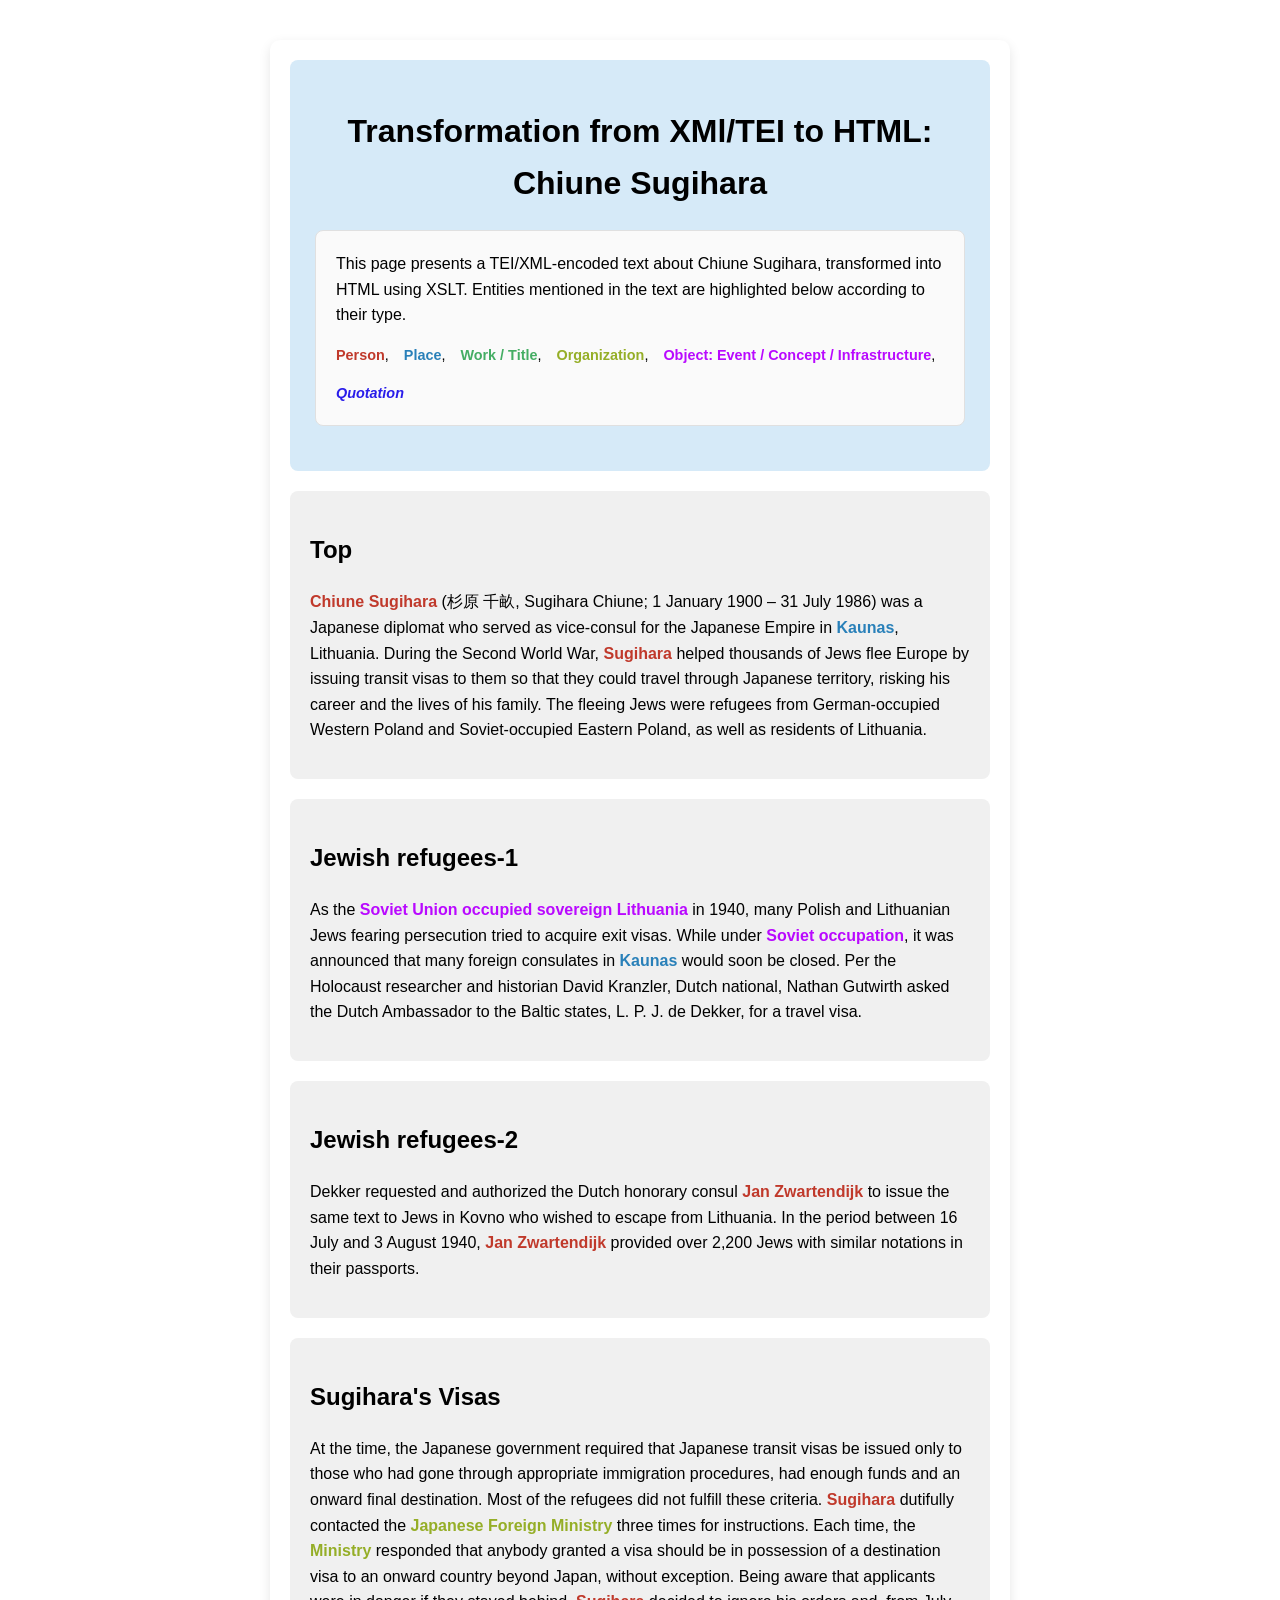
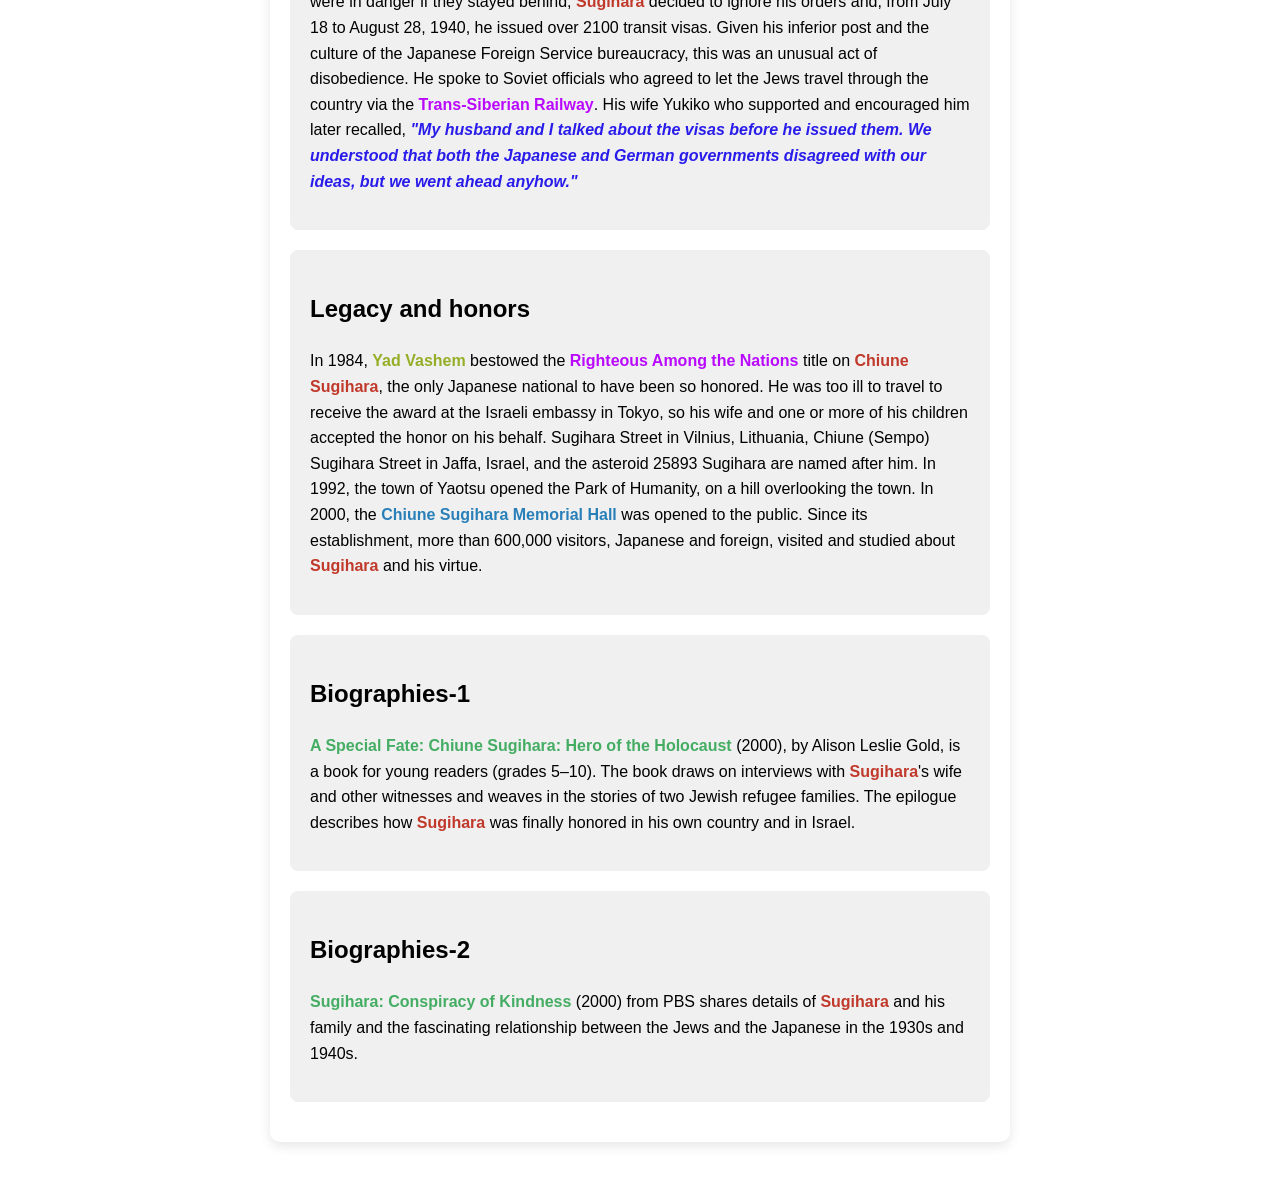
==== encoding.html @ fd58189d "update" ====
<html xmlns:tei="http://www.tei-c.org/ns/1.0">
<head>
<meta http-equiv="Content-Type" content="text/html; charset=UTF-8">
<title>TEI to HTML: Chiune Sugihara</title>
<style>

        .header {
            background-color: #d6eaf8;   
            padding: 25px;
            margin-bottom: 20px;
            border-radius: 8px;
            text-align: center;
        }


        .intro {
            background-color: #fafafa;
            padding: 20px;
            margin-bottom: 20px;
            border-radius: 8px;
            border: 1px solid #e0e0e0;
        }

        .intro p {
            margin-top: 0;
            text-align: left;
        }


        .color-desc {
            list-style: none;
            padding: 0;
            display: flex;
            flex-wrap: wrap;
            gap: 15px;
            margin: 0;
        }

        .color-desc li {
            font-size: 0.9em;
        }


        body { 
            font-family: Arial; 
            margin: 0;
            line-height: 1.6; 
            background-color: #ffffff; 
        }

        .container {
            max-width: 700px;
            margin: 40px auto;
            background: #ffffff;         
            padding: 20px;
            box-shadow: 0 4px 12px rgba(0, 0, 0, 0.1); 
            border-radius: 10px;         
        }


        .section {
            background-color: #f0f0f0;   /* 薄い灰色 */
            padding: 20px;
            margin-bottom: 20px;
            border-radius: 8px;
        }



        .quote  { 
            font-style: italic; color: #291cea; 
            font-weight: bold; 
        }

        .person { 
            font-weight: bold; 
            color: #c0392b; 
        }

        .place { 
            font-weight: bold; 
            color: #2980b9; 
        }

        .work  { 
            font-weight: bold; 
            color: #44ad63; 
        }

        .organization  { 
            font-weight: bold; 
            color: #95ae27;  
        }

        .object {
            font-weight: bold; 
            color: #b909ff;
             
        }


  





      </style>
</head>
<body><div class="container">
<div class="header">
<h1>Transformation from XMl/TEI to HTML: Chiune Sugihara</h1>
<div class="intro">
<p>This page presents a TEI/XML-encoded text about Chiune Sugihara,
                transformed into HTML using XSLT. Entities mentioned
                in the text are highlighted below according to their type.</p>
<ul class="color-desc">
<li>
<span class="person">Person</span>,</li>
<li>
<span class="place">Place</span>,</li>
<li>
<span class="work">Work / Title</span>,</li>
<li>
<span class="organization">Organization</span>,</li>
<li>
<span class="object">Object: Event / Concept / Infrastructure</span>,</li>
<li><span class="quote">Quotation</span></li>
</ul>
</div>
</div>

      <div class="section">
        <h2>Top</h2>
        <p>
          <span class="person">Chiune Sugihara</span> (杉原 千畝, Sugihara Chiune; 1 January 1900 – 31 July 1986) 
          was a Japanese diplomat who served as vice-consul for the Japanese Empire in <span class="place">Kaunas</span>, 
          Lithuania. During the Second World War, <span class="person">Sugihara</span> helped thousands of Jews flee Europe 
          by issuing transit visas to them so that they could travel through Japanese territory, risking his career and the lives 
          of his family. The fleeing Jews were refugees from German-occupied Western Poland and Soviet-occupied Eastern Poland, as 
          well as residents of Lithuania.
        </p>
      </div>


      <div class="section">
        <h2>Jewish refugees-1</h2>
        <p>
          As the <span class="object">Soviet Union occupied sovereign Lithuania</span> in 1940, 
          many Polish and Lithuanian Jews fearing persecution tried to acquire exit visas. While under 
          <span class="object">Soviet occupation</span>, it was announced that many foreign consulates in 
          <span class="place">Kaunas</span> would soon be closed. Per the Holocaust researcher and historian David Kranzler, 
          Dutch national, Nathan Gutwirth asked the Dutch Ambassador to the Baltic states, L. P. J. de Dekker, for a travel visa.
        </p>
      </div>


      <div class="section">
        <h2>Jewish refugees-2</h2>
        <p>
          Dekker requested and authorized the Dutch honorary consul <span class="person">Jan Zwartendijk</span> 
          to issue the same text to Jews in Kovno who wished to escape from Lithuania. In the period 
          between 16 July and 3 August 1940, 
          <span class="person">Jan Zwartendijk</span> provided over 2,200 Jews with similar 
          notations in their passports.
        </p>
      </div>
      

      <div class="section">
        <h2>Sugihara's Visas</h2>
        <p>
          At the time, the Japanese government required that Japanese transit visas be issued only to those who had gone 
          through appropriate immigration procedures, had enough funds and an onward final destination. Most of 
          the refugees did not fulfill these criteria. <span class="person">Sugihara</span> dutifully contacted the 
          <span class="organization">Japanese Foreign Ministry</span> three times for instructions. 
          Each time, the <span class="organization">Ministry</span> responded that anybody granted 
          a visa should be in possession of a destination visa to an onward country beyond Japan, without exception.


          Being aware that applicants were in danger if they stayed behind, <span class="person">Sugihara</span> 
          decided to ignore his orders and, from July 18 to August 28, 1940, 
          he issued over 2100 transit visas. Given his inferior post and the culture of the Japanese 
          Foreign Service bureaucracy, this was an unusual act of disobedience. He spoke to Soviet officials 
          who agreed to let the Jews travel through the country via the <span class="object">Trans-Siberian Railway</span>. 
          His wife Yukiko who supported and encouraged him later recalled, <span class="quote">"My husband and I talked about the 
          visas before he issued them. We understood that both the Japanese and German governments disagreed 
          with our ideas, but we went ahead anyhow."</span>
        </p>
      </div>


      <div class="section">
        <h2>Legacy and honors</h2>
        <p>
          In 1984, <span class="organization">Yad Vashem</span> bestowed the 
          <span class="object">Righteous Among the Nations</span>
          title on <span class="person">Chiune Sugihara</span>, the only Japanese national to have been so honored. 
          He was too ill to travel to receive the award at the Israeli embassy in Tokyo, so his wife and one or more of his 
          children accepted the honor on his behalf. 

          Sugihara Street in Vilnius, Lithuania, Chiune (Sempo) Sugihara Street in Jaffa, Israel, and the 
          asteroid 25893 Sugihara are named after him. In 1992, the town of Yaotsu opened 
          the Park of Humanity, on a hill overlooking the town. In 2000, the 
          <span class="place">Chiune Sugihara Memorial Hall</span> was opened to the public. Since its 
          establishment, more than 600,000 visitors, Japanese and foreign, visited and studied about 
          <span class="person">Sugihara</span> and his virtue.
        </p>
      </div>


      <div class="section">
        <h2>Biographies-1</h2>
        <p>
          <span class="work">A Special Fate: Chiune Sugihara: Hero of the Holocaust</span> (2000), 
          by Alison Leslie Gold, is a book for young readers (grades 5–10). The book draws on interviews 
          with <span class="person">Sugihara</span>'s wife and other witnesses and weaves in the 
          stories of two Jewish refugee families. The epilogue describes how <span class="person">Sugihara</span> 
          was finally honored in his own country and in Israel.
        </p>
      </div>


      <div class="section">
        <h2>Biographies-2</h2>
        <p>
          <span class="work">Sugihara: Conspiracy of Kindness</span> (2000) from PBS 
          shares details of <span class="person">Sugihara</span> and his family and the fascinating 
          relationship between the Jews and the Japanese in the 1930s and 1940s.
        </p>
      </div>
      
      
    </div></body>
</html>
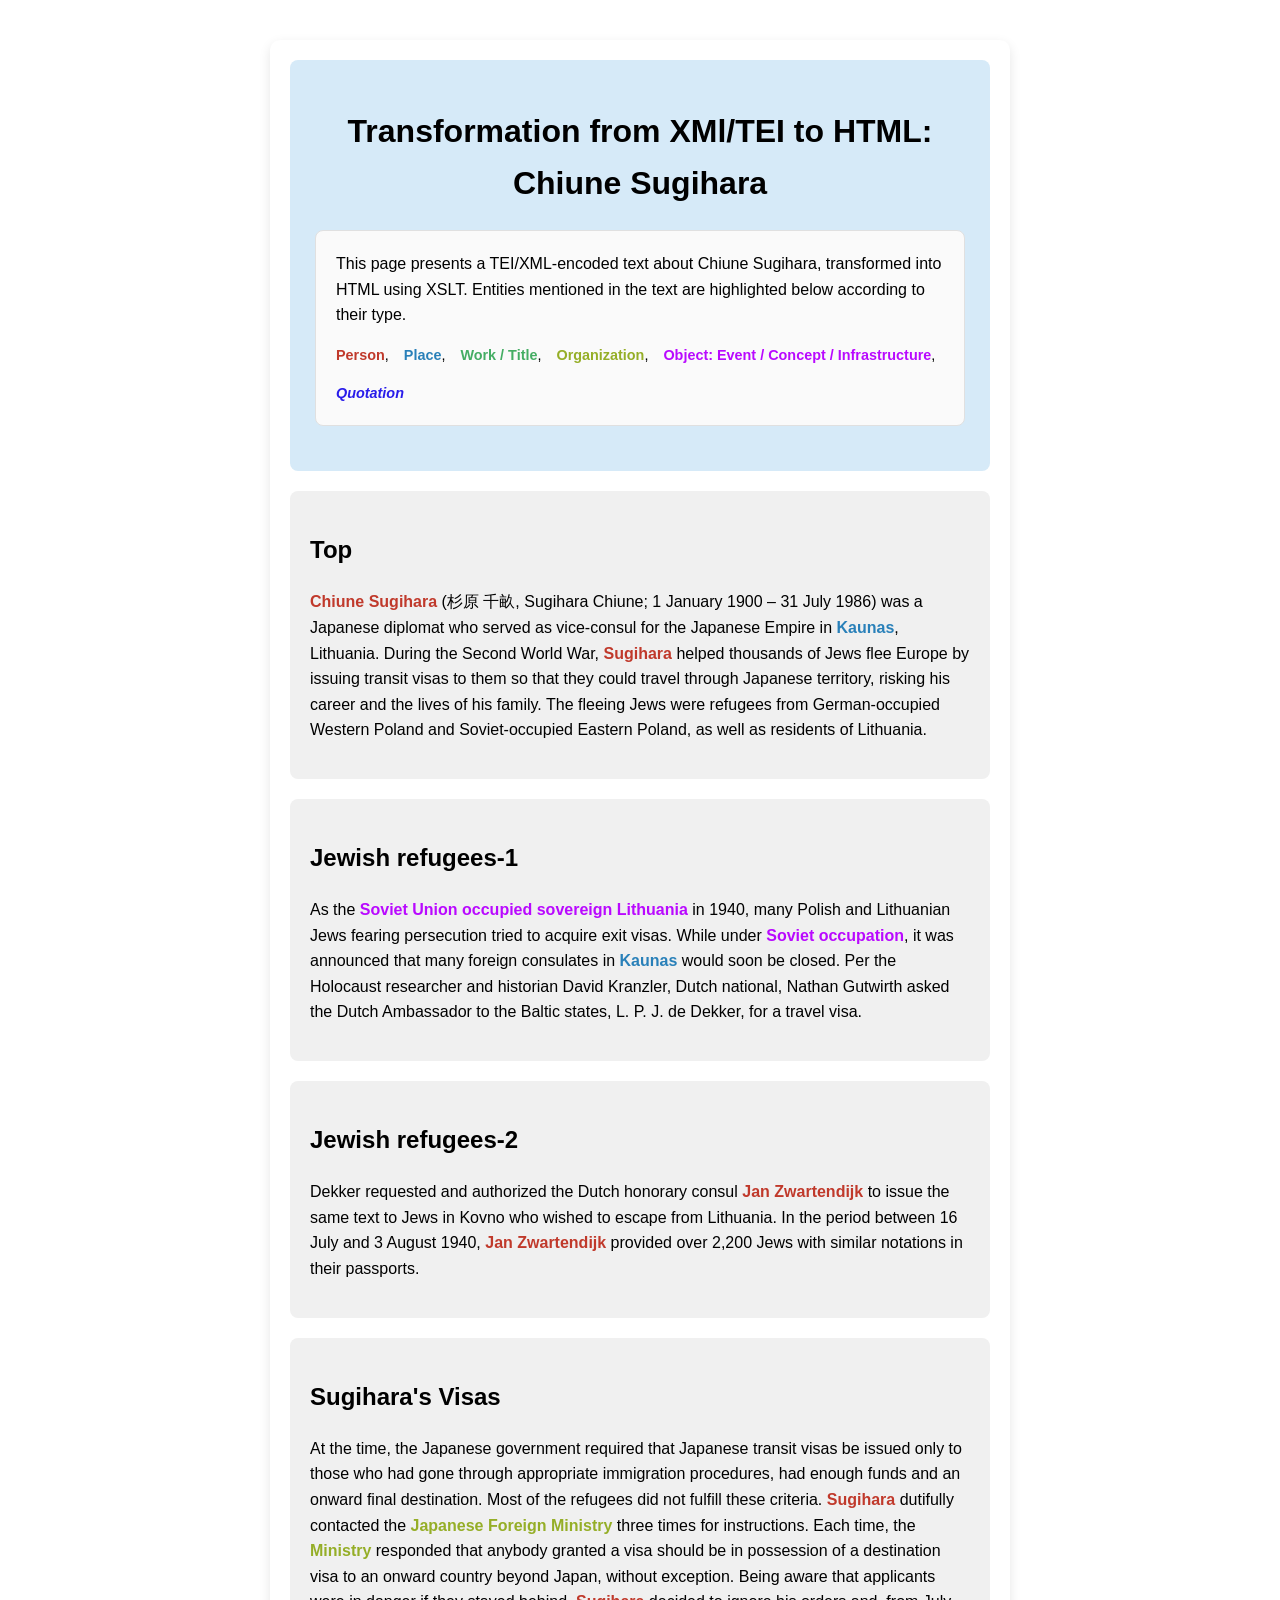
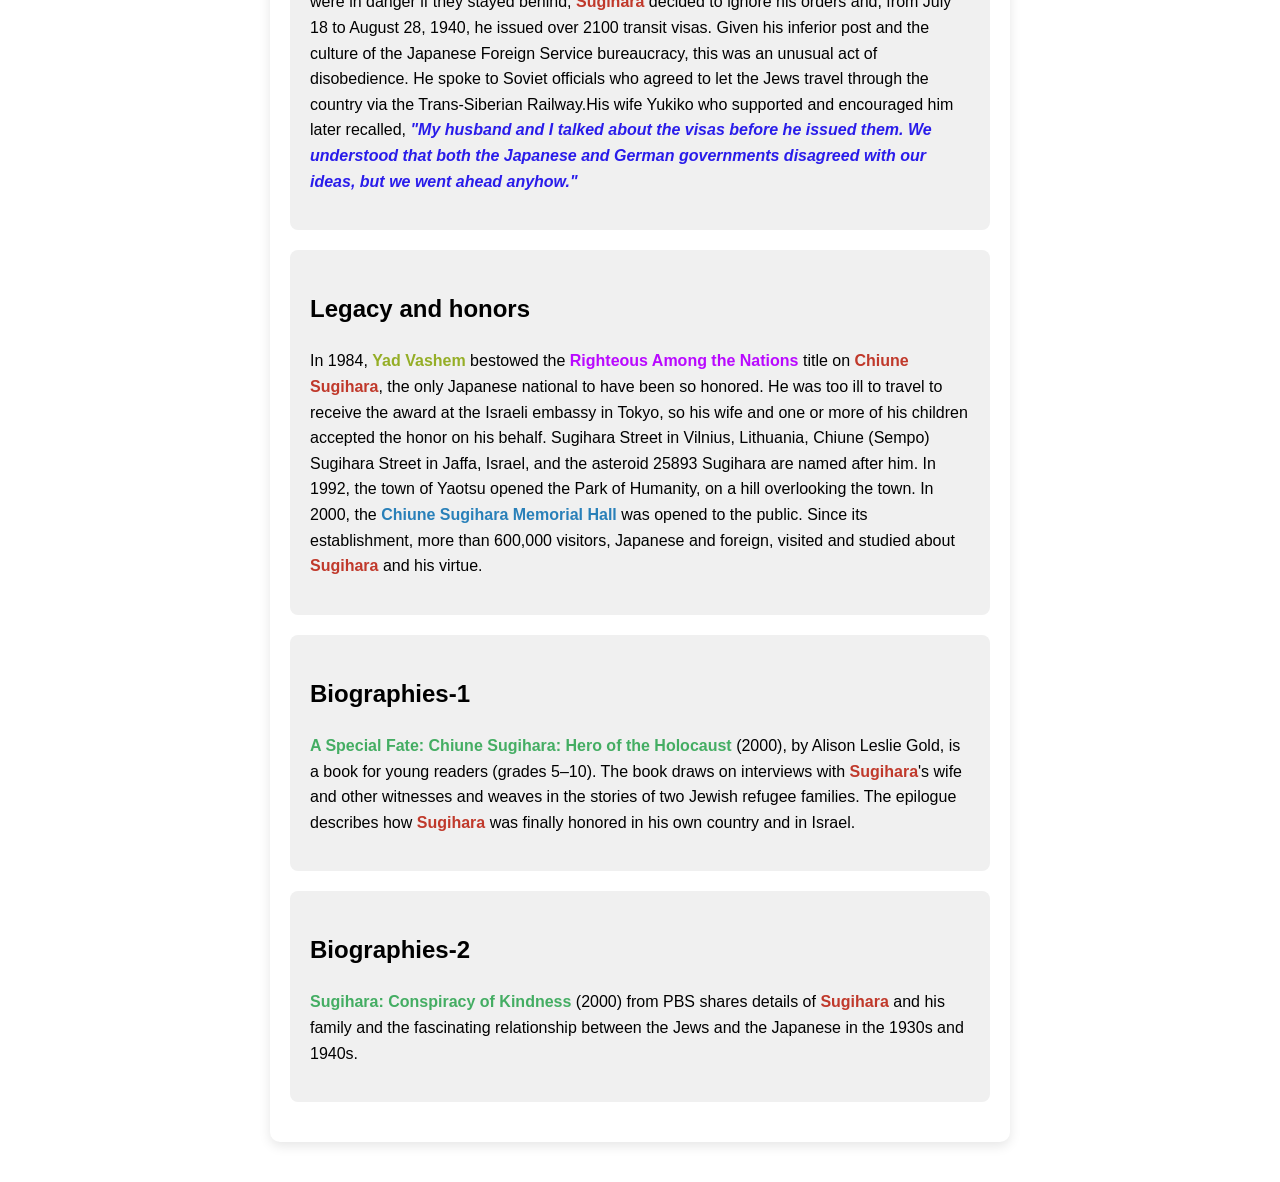
==== commit 65976f1e: "Changed entity to visa" ====
--- a/encoding.html
+++ b/encoding.html
@@ -133,12 +133,14 @@
       <div class="section">
         <h2>Top</h2>
         <p>
-          <span class="person">Chiune Sugihara</span> (杉原 千畝, Sugihara Chiune; 1 January 1900 – 31 July 1986) 
-          was a Japanese diplomat who served as vice-consul for the Japanese Empire in <span class="place">Kaunas</span>, 
-          Lithuania. During the Second World War, <span class="person">Sugihara</span> helped thousands of Jews flee Europe 
-          by issuing transit visas to them so that they could travel through Japanese territory, risking his career and the lives 
-          of his family. The fleeing Jews were refugees from German-occupied Western Poland and Soviet-occupied Eastern Poland, as 
-          well as residents of Lithuania.
+          <span class="person">Chiune Sugihara</span> (杉原 千畝, Sugihara Chiune; 
+          1 January 1900 – 31 July 1986) was a Japanese diplomat who served as vice-consul 
+          for the Japanese Empire in <span class="place">Kaunas</span>, Lithuania. 
+          During the Second World War, <span class="person">Sugihara</span> helped 
+          thousands of Jews flee Europe by issuing transit visas 
+          to them so that they could travel through Japanese territory, risking his career 
+          and the lives of his family. The fleeing Jews were refugees from German-occupied 
+          Western Poland and Soviet-occupied Eastern Poland, as well as residents of Lithuania.
         </p>
       </div>
 
@@ -146,11 +148,13 @@
       <div class="section">
         <h2>Jewish refugees-1</h2>
         <p>
-          As the <span class="object">Soviet Union occupied sovereign Lithuania</span> in 1940, 
-          many Polish and Lithuanian Jews fearing persecution tried to acquire exit visas. While under 
-          <span class="object">Soviet occupation</span>, it was announced that many foreign consulates in 
-          <span class="place">Kaunas</span> would soon be closed. Per the Holocaust researcher and historian David Kranzler, 
-          Dutch national, Nathan Gutwirth asked the Dutch Ambassador to the Baltic states, L. P. J. de Dekker, for a travel visa.
+          As the <span class="object">Soviet Union occupied sovereign Lithuania</span> 
+          in 1940, many Polish and Lithuanian Jews fearing persecution 
+          tried to acquire exit visas. While under <span class="object">Soviet occupation</span>, 
+          it was announced that many foreign consulates in <span class="place">Kaunas</span> 
+          would soon be closed. Per the Holocaust researcher and historian David Kranzler, 
+          Dutch national, Nathan Gutwirth asked the Dutch Ambassador to the Baltic states, L. P. J. 
+          de Dekker, for a travel visa.
         </p>
       </div>
 
@@ -159,10 +163,10 @@
         <h2>Jewish refugees-2</h2>
         <p>
           Dekker requested and authorized the Dutch honorary consul <span class="person">Jan Zwartendijk</span> 
-          to issue the same text to Jews in Kovno who wished to escape from Lithuania. In the period 
-          between 16 July and 3 August 1940, 
-          <span class="person">Jan Zwartendijk</span> provided over 2,200 Jews with similar 
-          notations in their passports.
+          to issue the same text to Jews in Kovno who wished to escape from Lithuania. In 
+          the period between 16 July and 3 August 1940, 
+          <span class="person">Jan Zwartendijk</span> provided over 2,200 Jews 
+          with similar notations in their passports.
         </p>
       </div>
       
@@ -170,21 +174,24 @@
       <div class="section">
         <h2>Sugihara's Visas</h2>
         <p>
-          At the time, the Japanese government required that Japanese transit visas be issued only to those who had gone 
-          through appropriate immigration procedures, had enough funds and an onward final destination. Most of 
-          the refugees did not fulfill these criteria. <span class="person">Sugihara</span> dutifully contacted the 
-          <span class="organization">Japanese Foreign Ministry</span> three times for instructions. 
-          Each time, the <span class="organization">Ministry</span> responded that anybody granted 
-          a visa should be in possession of a destination visa to an onward country beyond Japan, without exception.
+          At the time, the Japanese government required that Japanese transit visas 
+          be issued only to those who had gone through appropriate immigration procedures, had 
+          enough funds and an onward final destination. Most of the refugees did not fulfill 
+          these criteria. <span class="person">Sugihara</span> dutifully contacted the 
+          <span class="organization">Japanese Foreign Ministry</span> three 
+          times for instructions. Each time, the <span class="organization">Ministry</span> 
+          responded that anybody granted a visa should be in possession of a destination visa to an 
+          onward country beyond Japan, without exception.
 
 
           Being aware that applicants were in danger if they stayed behind, <span class="person">Sugihara</span> 
           decided to ignore his orders and, from July 18 to August 28, 1940, 
-          he issued over 2100 transit visas. Given his inferior post and the culture of the Japanese 
-          Foreign Service bureaucracy, this was an unusual act of disobedience. He spoke to Soviet officials 
-          who agreed to let the Jews travel through the country via the <span class="object">Trans-Siberian Railway</span>. 
-          His wife Yukiko who supported and encouraged him later recalled, <span class="quote">"My husband and I talked about the 
-          visas before he issued them. We understood that both the Japanese and German governments disagreed 
+          he issued over 2100 transit visas. Given his 
+          inferior post and the culture of the Japanese Foreign Service bureaucracy, this was an 
+          unusual act of disobedience. He spoke to Soviet officials who agreed to let the Jews travel 
+          through the country via the Trans-Siberian Railway.His wife Yukiko who supported and 
+          encouraged him later recalled, <span class="quote">"My husband and I talked about the visas before 
+          he issued them. We understood that both the Japanese and German governments disagreed 
           with our ideas, but we went ahead anyhow."</span>
         </p>
       </div>
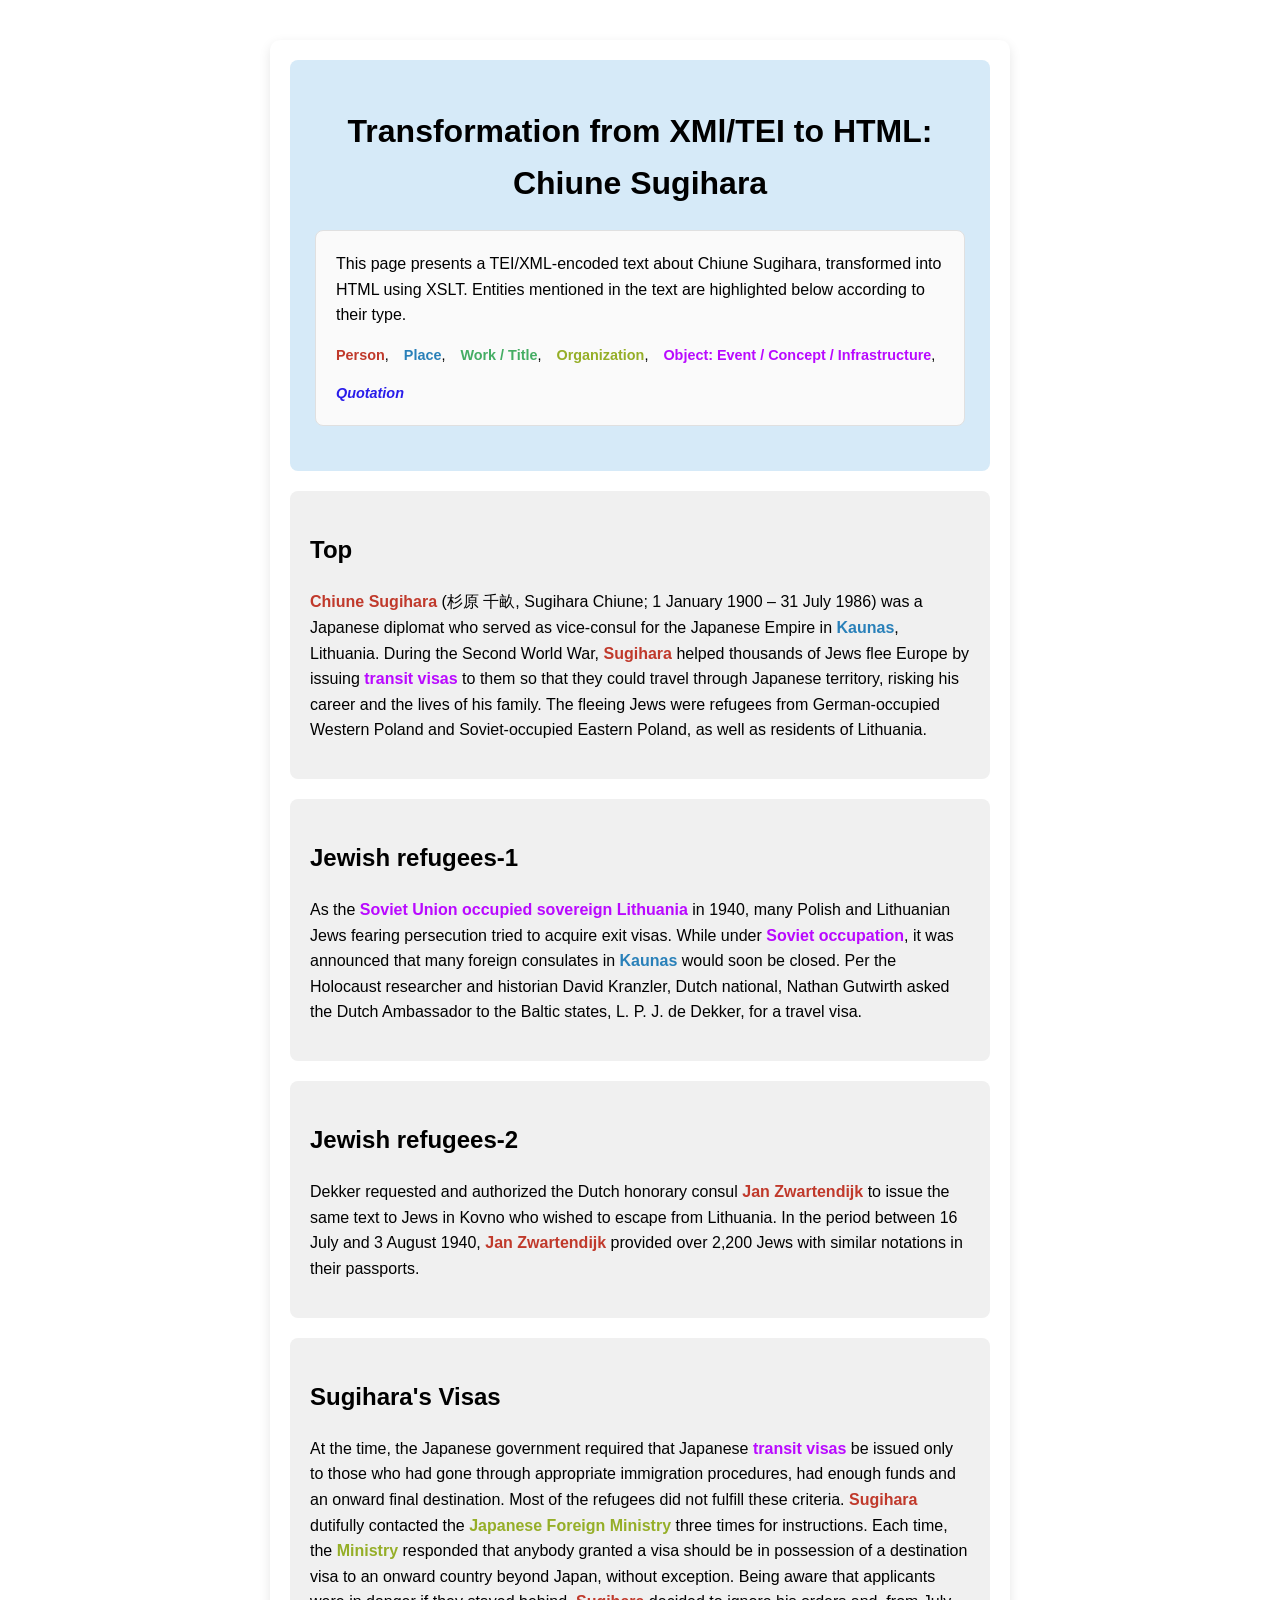
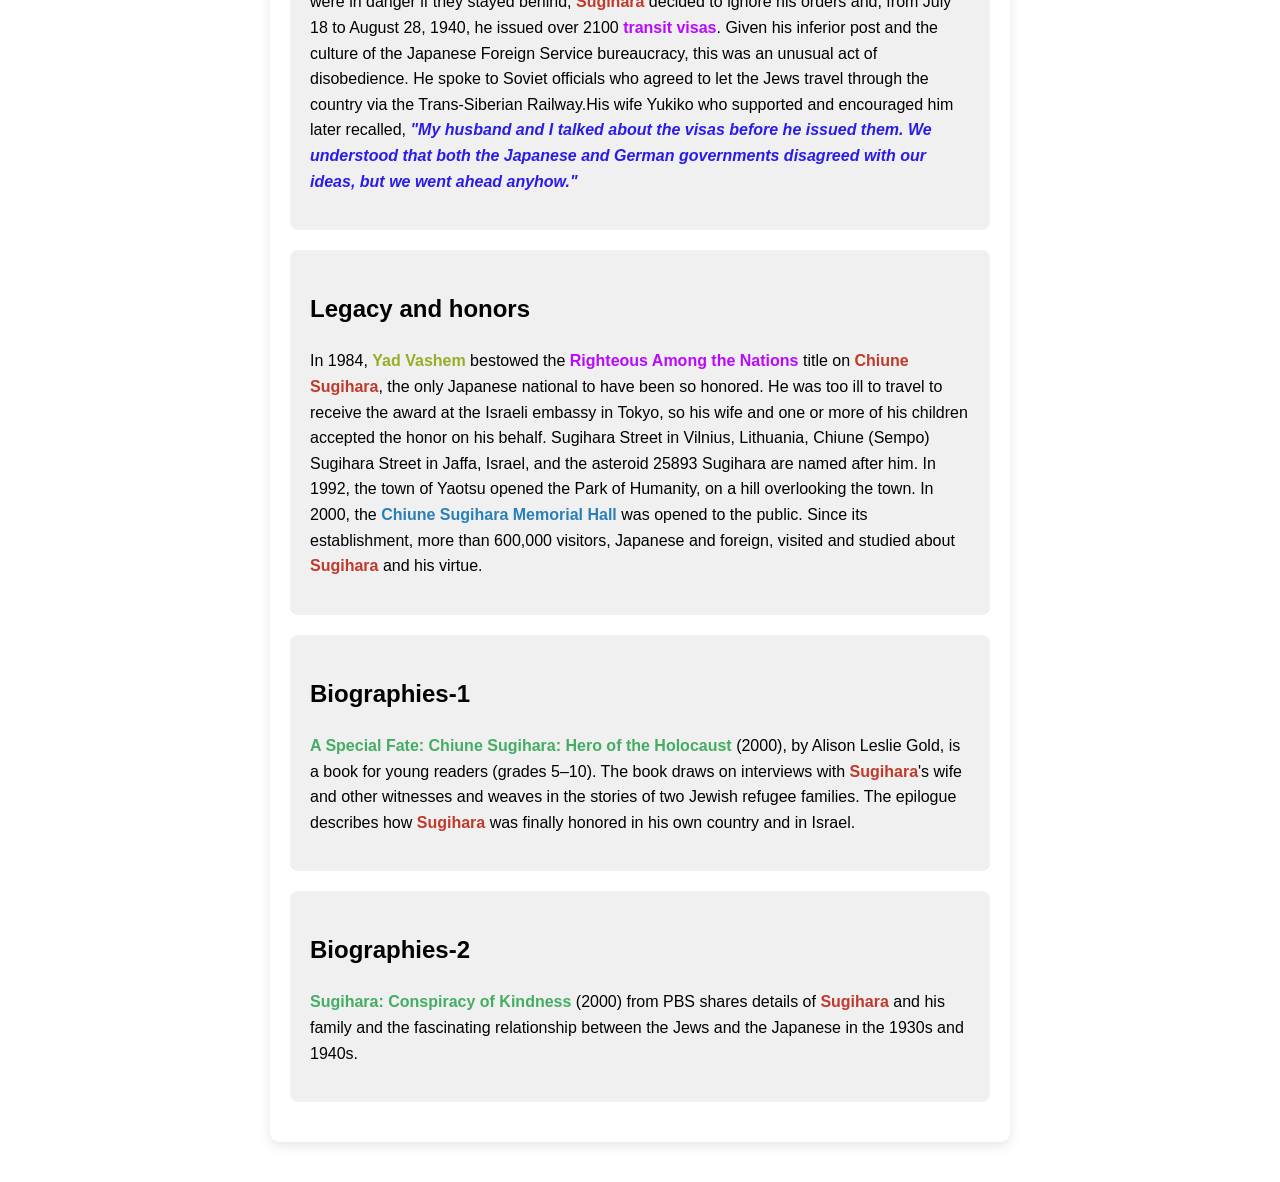
==== commit 9b1b80e1: "Update xml" ====
--- a/encoding.html
+++ b/encoding.html
@@ -137,7 +137,7 @@
           1 January 1900 – 31 July 1986) was a Japanese diplomat who served as vice-consul 
           for the Japanese Empire in <span class="place">Kaunas</span>, Lithuania. 
           During the Second World War, <span class="person">Sugihara</span> helped 
-          thousands of Jews flee Europe by issuing transit visas 
+          thousands of Jews flee Europe by issuing <span class="object">transit visas</span> 
           to them so that they could travel through Japanese territory, risking his career 
           and the lives of his family. The fleeing Jews were refugees from German-occupied 
           Western Poland and Soviet-occupied Eastern Poland, as well as residents of Lithuania.
@@ -174,7 +174,7 @@
       <div class="section">
         <h2>Sugihara's Visas</h2>
         <p>
-          At the time, the Japanese government required that Japanese transit visas 
+          At the time, the Japanese government required that Japanese <span class="object">transit visas</span> 
           be issued only to those who had gone through appropriate immigration procedures, had 
           enough funds and an onward final destination. Most of the refugees did not fulfill 
           these criteria. <span class="person">Sugihara</span> dutifully contacted the 
@@ -186,7 +186,7 @@
 
           Being aware that applicants were in danger if they stayed behind, <span class="person">Sugihara</span> 
           decided to ignore his orders and, from July 18 to August 28, 1940, 
-          he issued over 2100 transit visas. Given his 
+          he issued over 2100 <span class="object">transit visas</span>. Given his 
           inferior post and the culture of the Japanese Foreign Service bureaucracy, this was an 
           unusual act of disobedience. He spoke to Soviet officials who agreed to let the Jews travel 
           through the country via the Trans-Siberian Railway.His wife Yukiko who supported and 
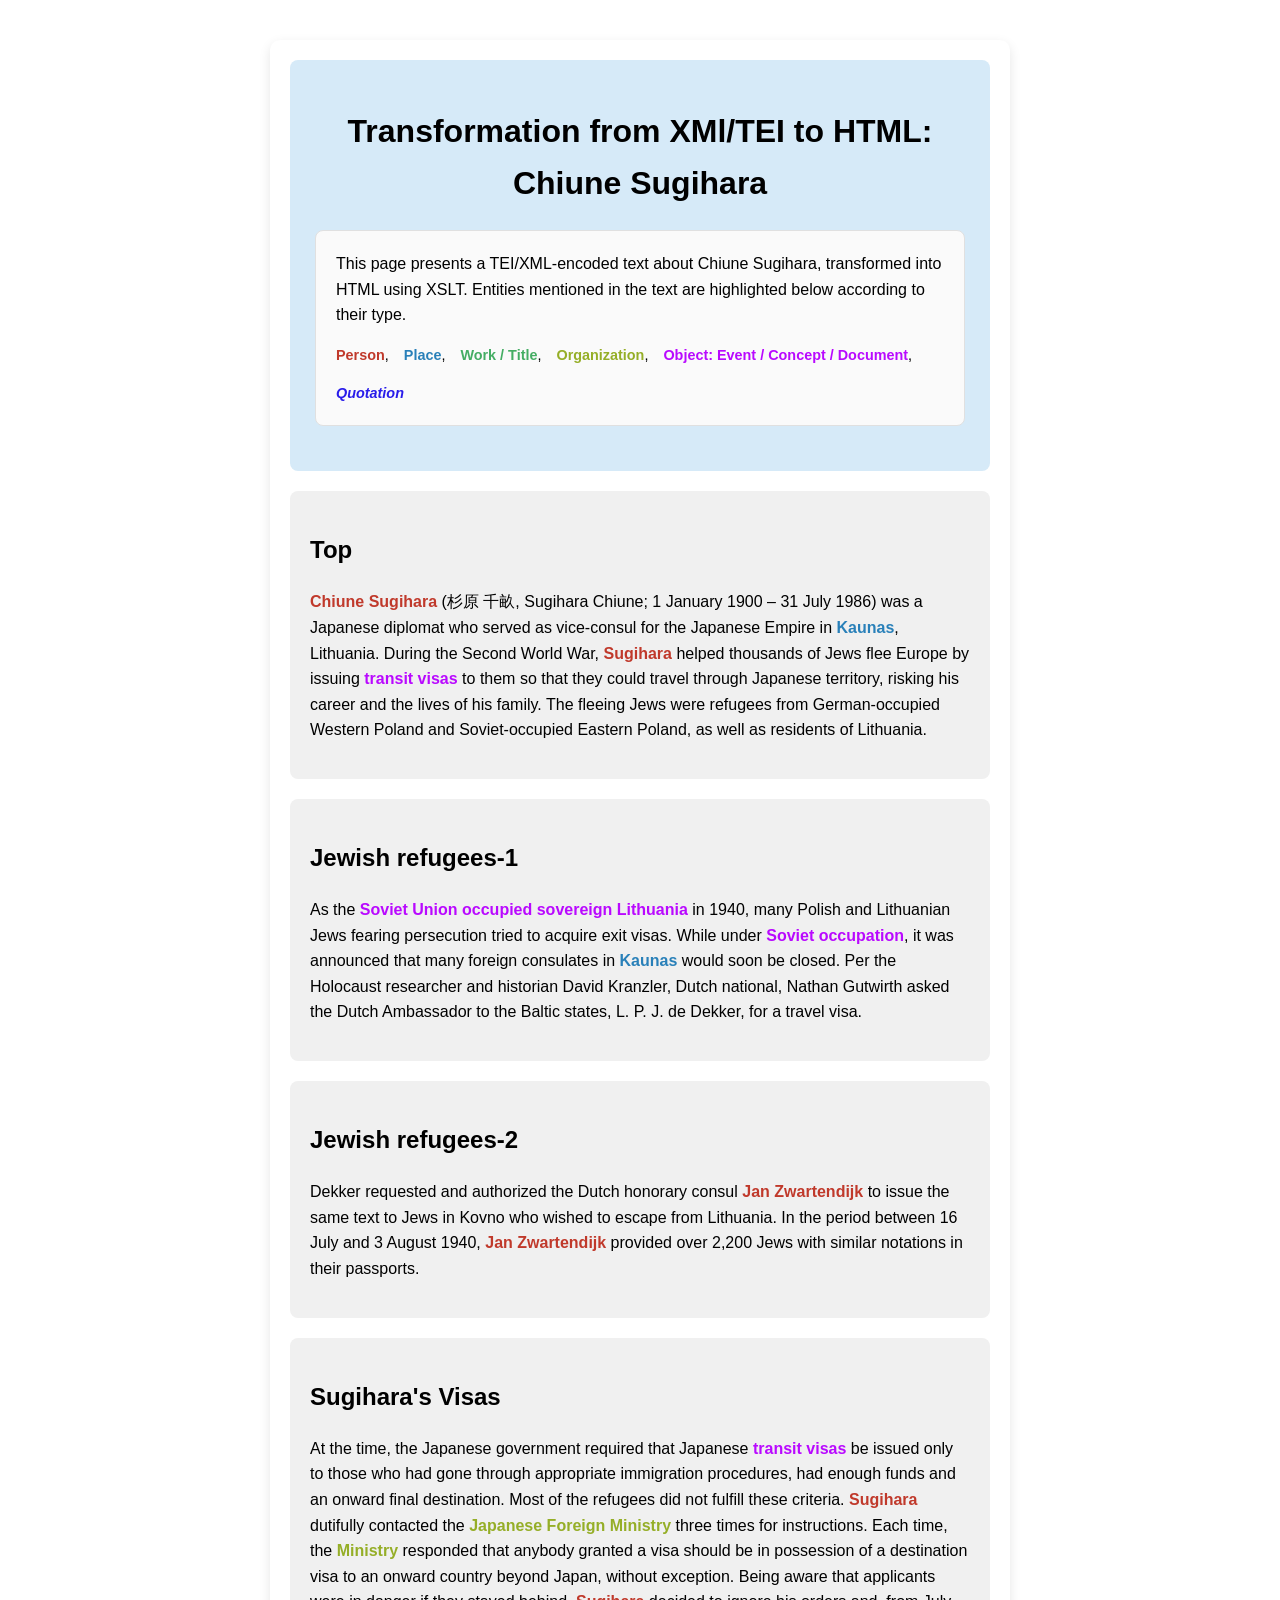
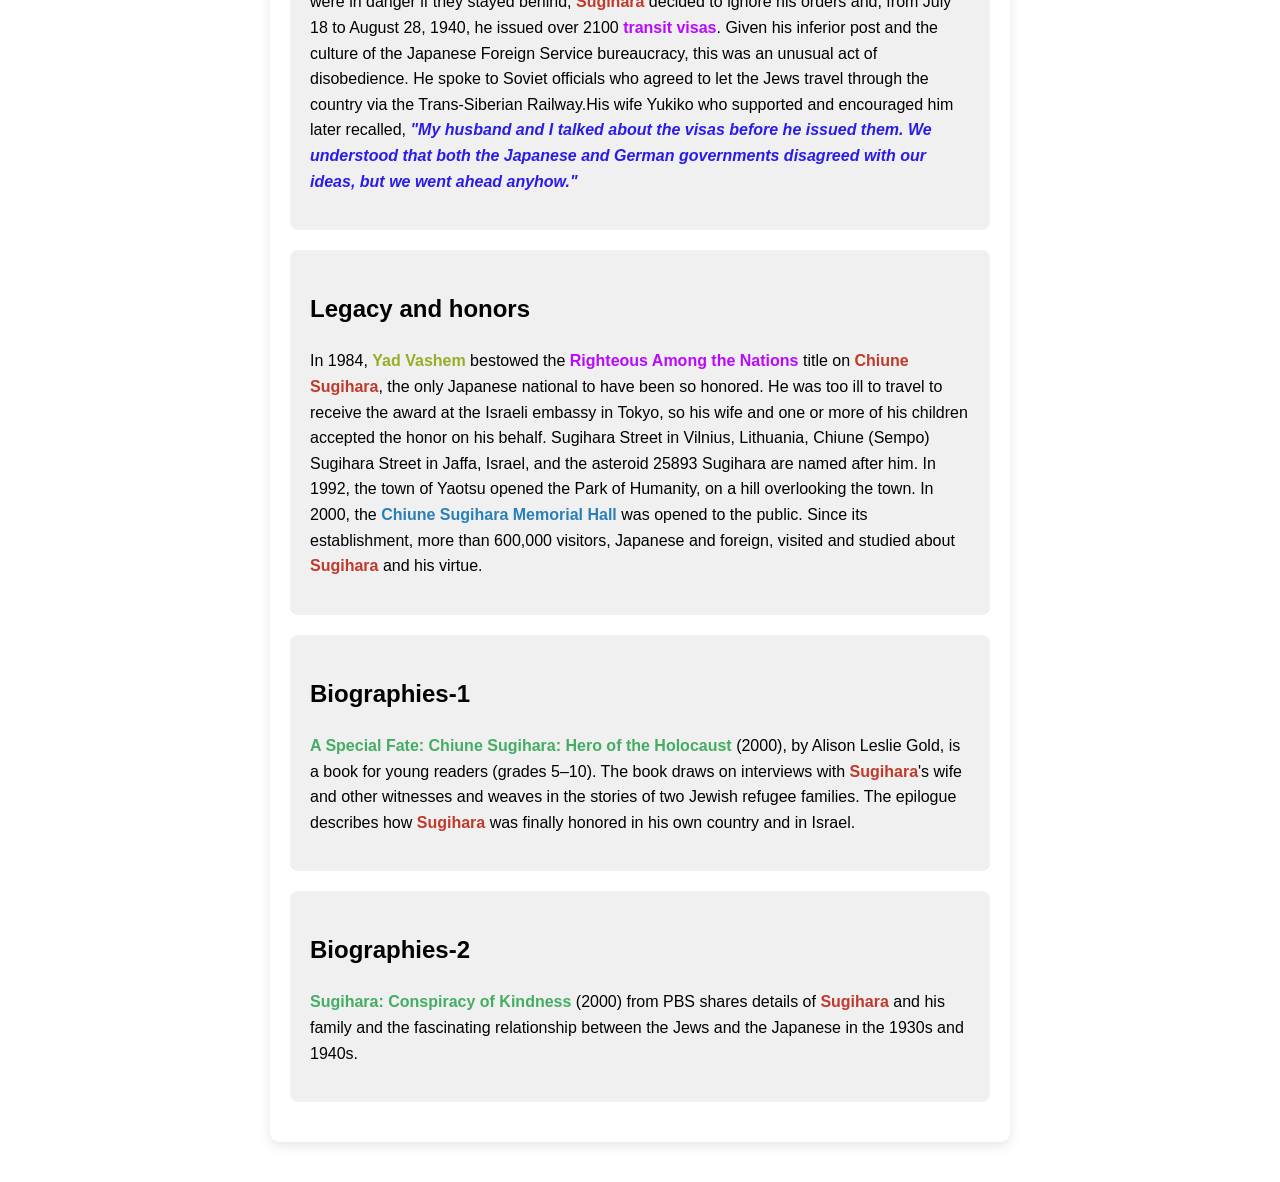
==== commit 21ded007: "Add transit visa" ====
--- a/encoding.html
+++ b/encoding.html
@@ -124,7 +124,7 @@
 <li>
 <span class="organization">Organization</span>,</li>
 <li>
-<span class="object">Object: Event / Concept / Infrastructure</span>,</li>
+<span class="object">Object: Event / Concept / Document</span>,</li>
 <li><span class="quote">Quotation</span></li>
 </ul>
 </div>
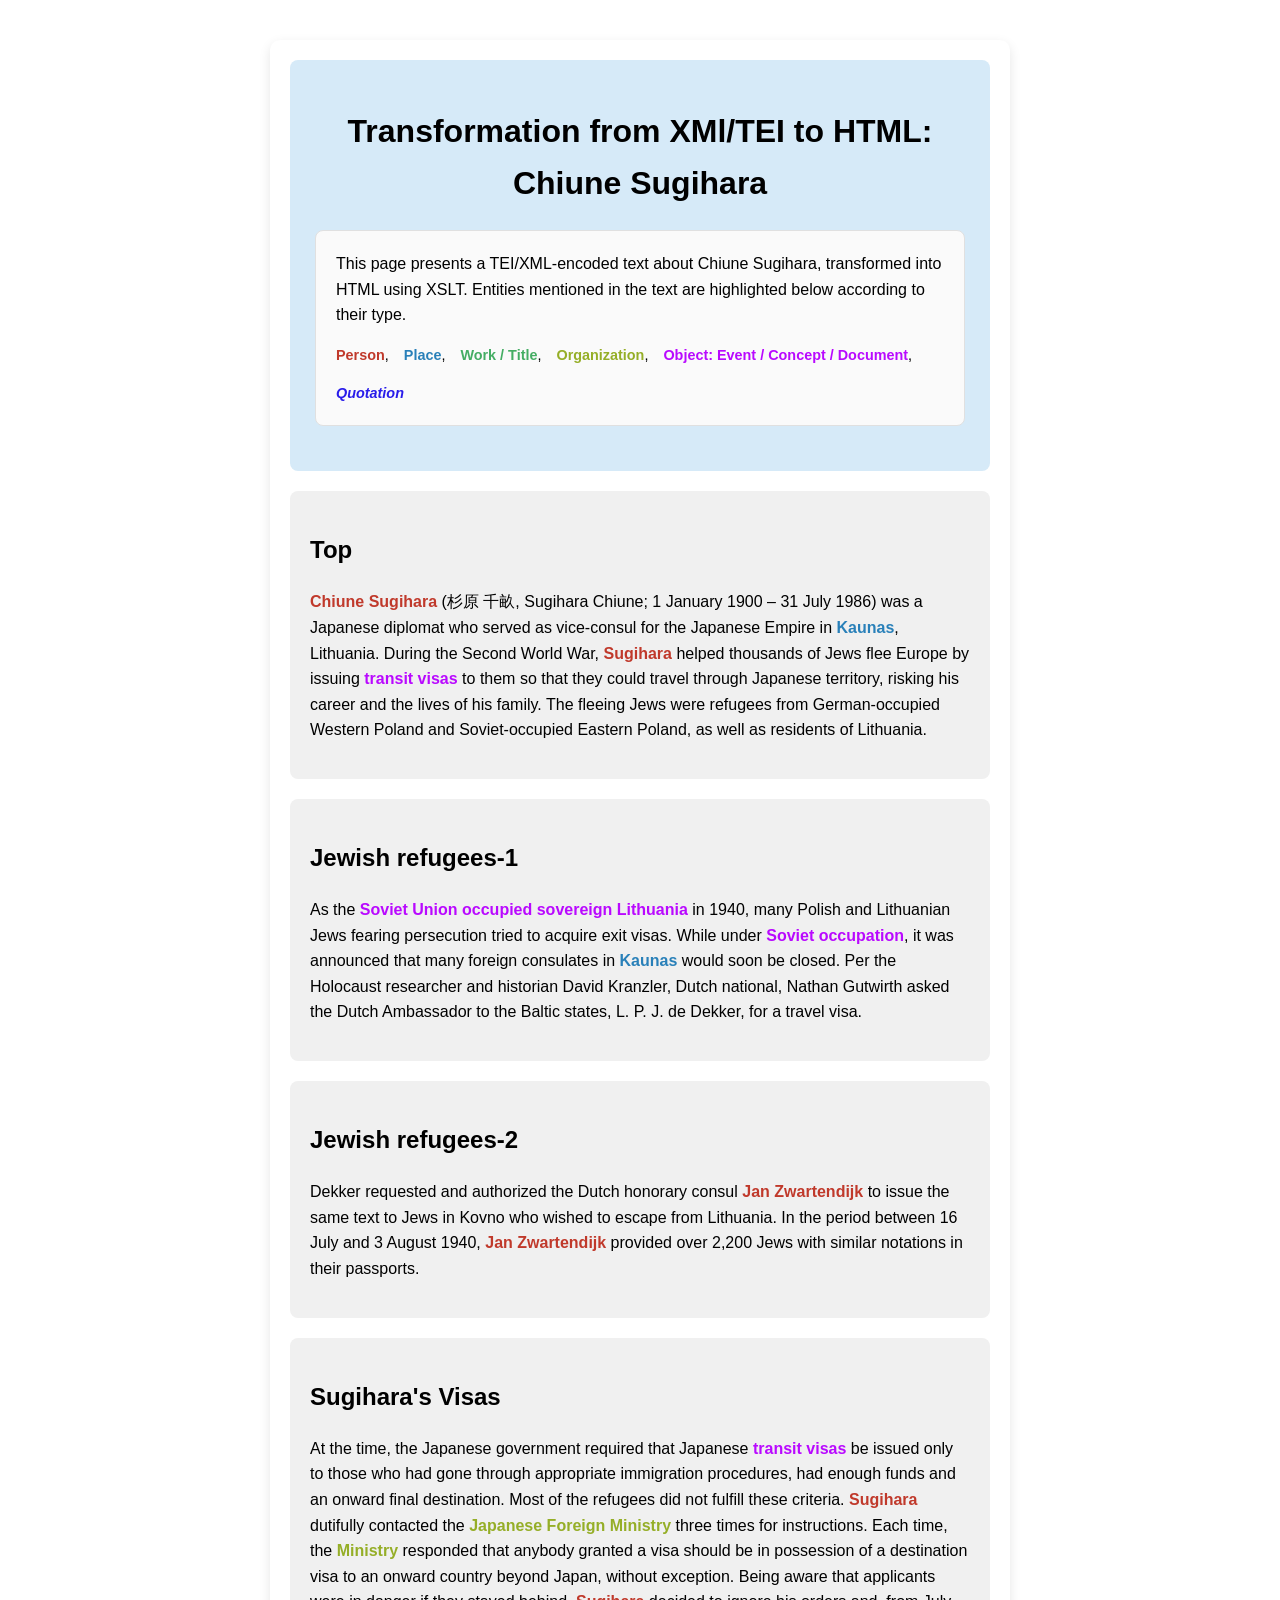
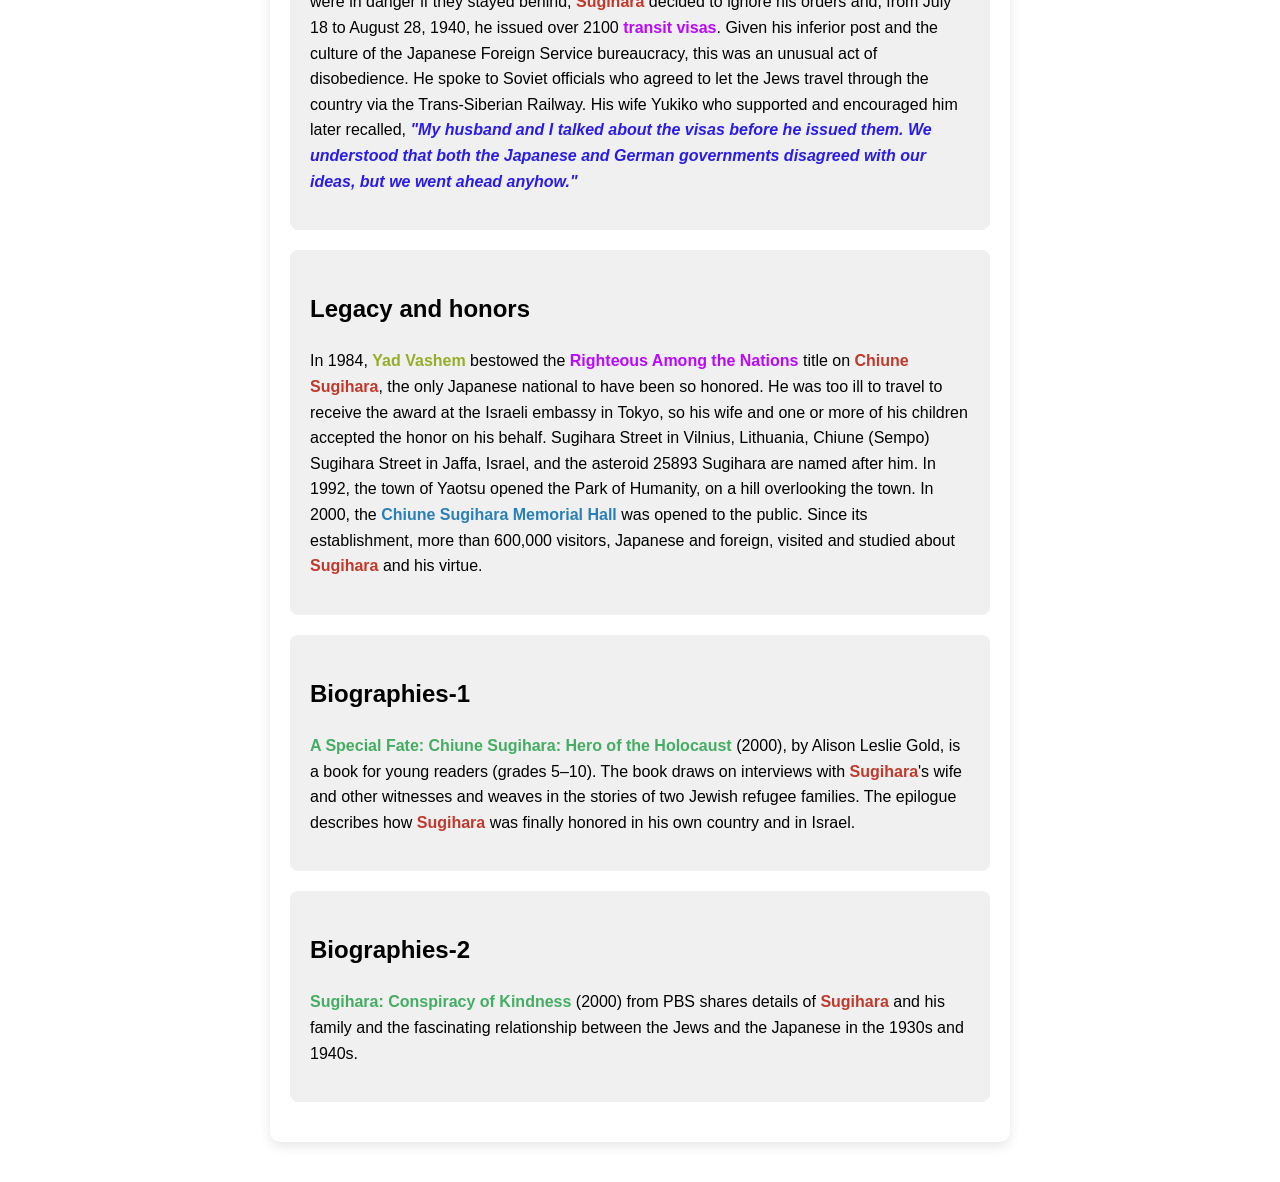
==== commit 49cefcba: "Fix text" ====
--- a/encoding.html
+++ b/encoding.html
@@ -189,7 +189,7 @@
           he issued over 2100 <span class="object">transit visas</span>. Given his 
           inferior post and the culture of the Japanese Foreign Service bureaucracy, this was an 
           unusual act of disobedience. He spoke to Soviet officials who agreed to let the Jews travel 
-          through the country via the Trans-Siberian Railway.His wife Yukiko who supported and 
+          through the country via the Trans-Siberian Railway. His wife Yukiko who supported and 
           encouraged him later recalled, <span class="quote">"My husband and I talked about the visas before 
           he issued them. We understood that both the Japanese and German governments disagreed 
           with our ideas, but we went ahead anyhow."</span>
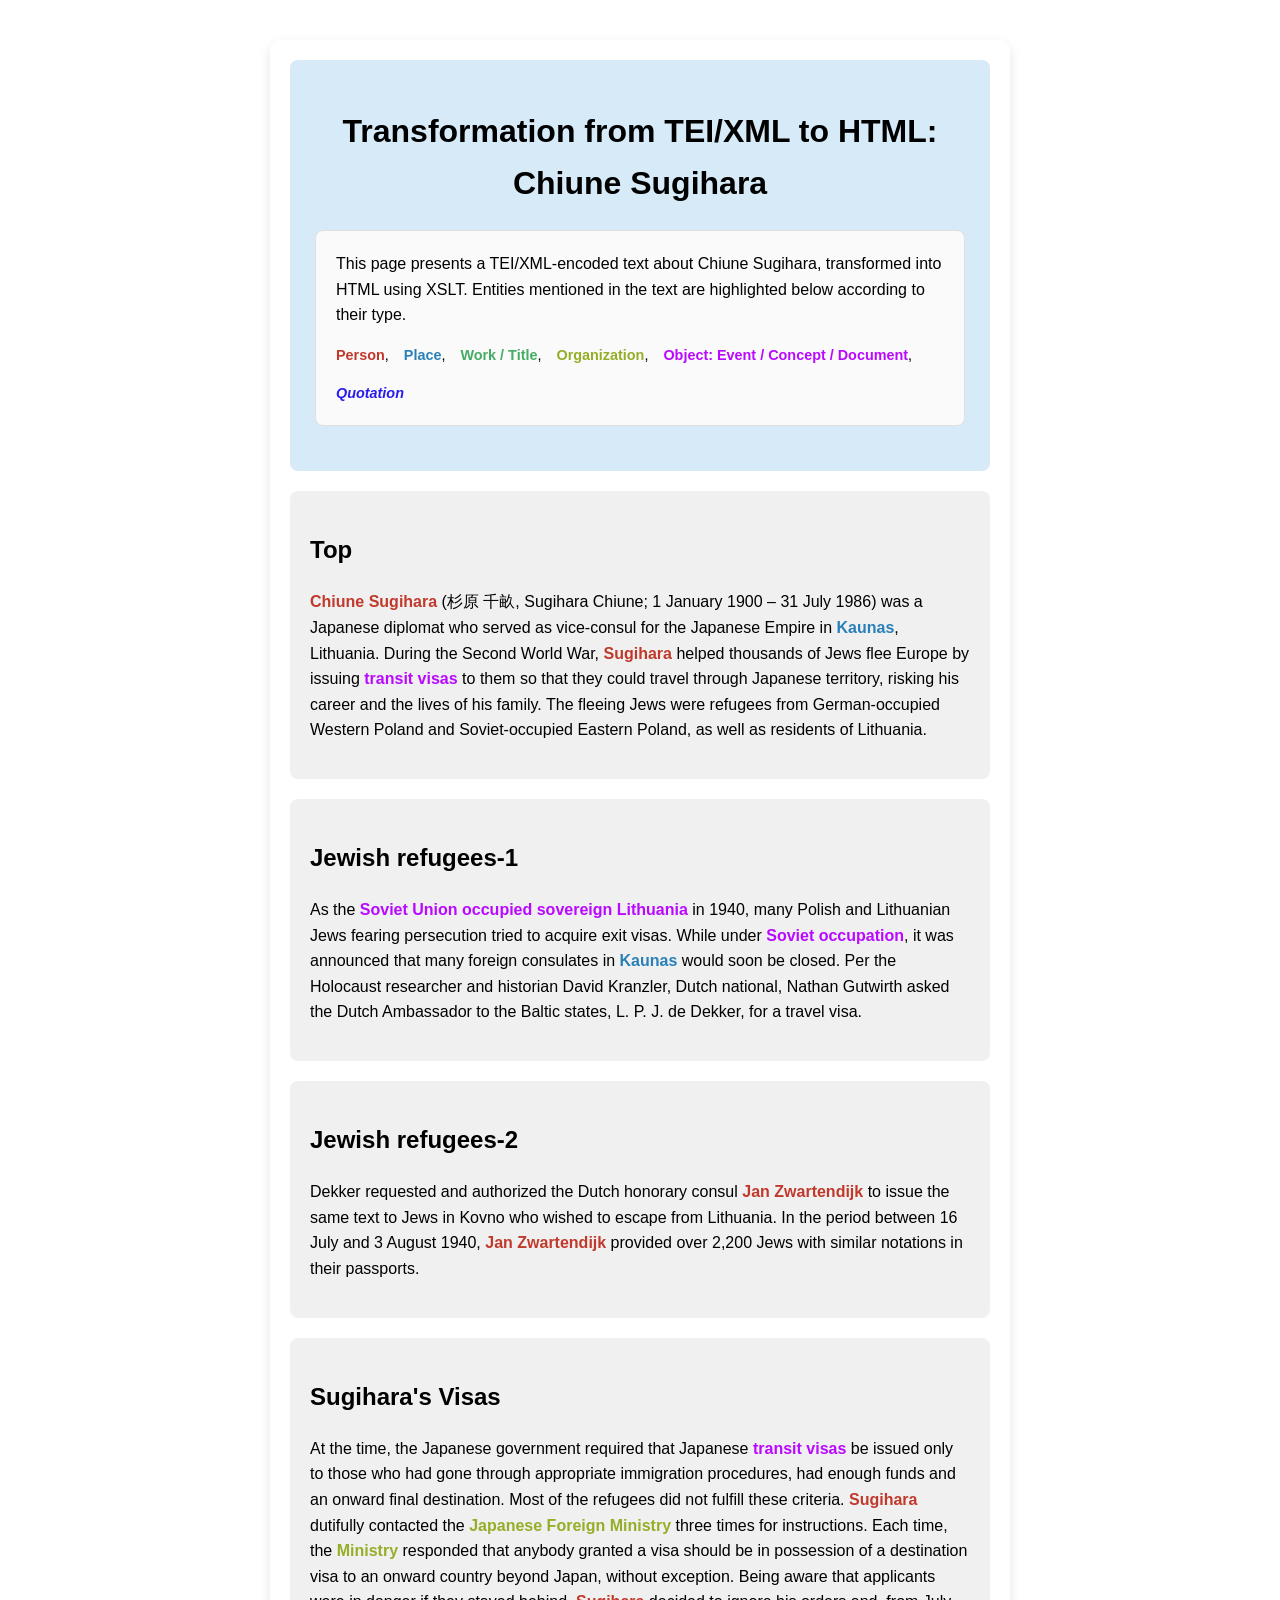
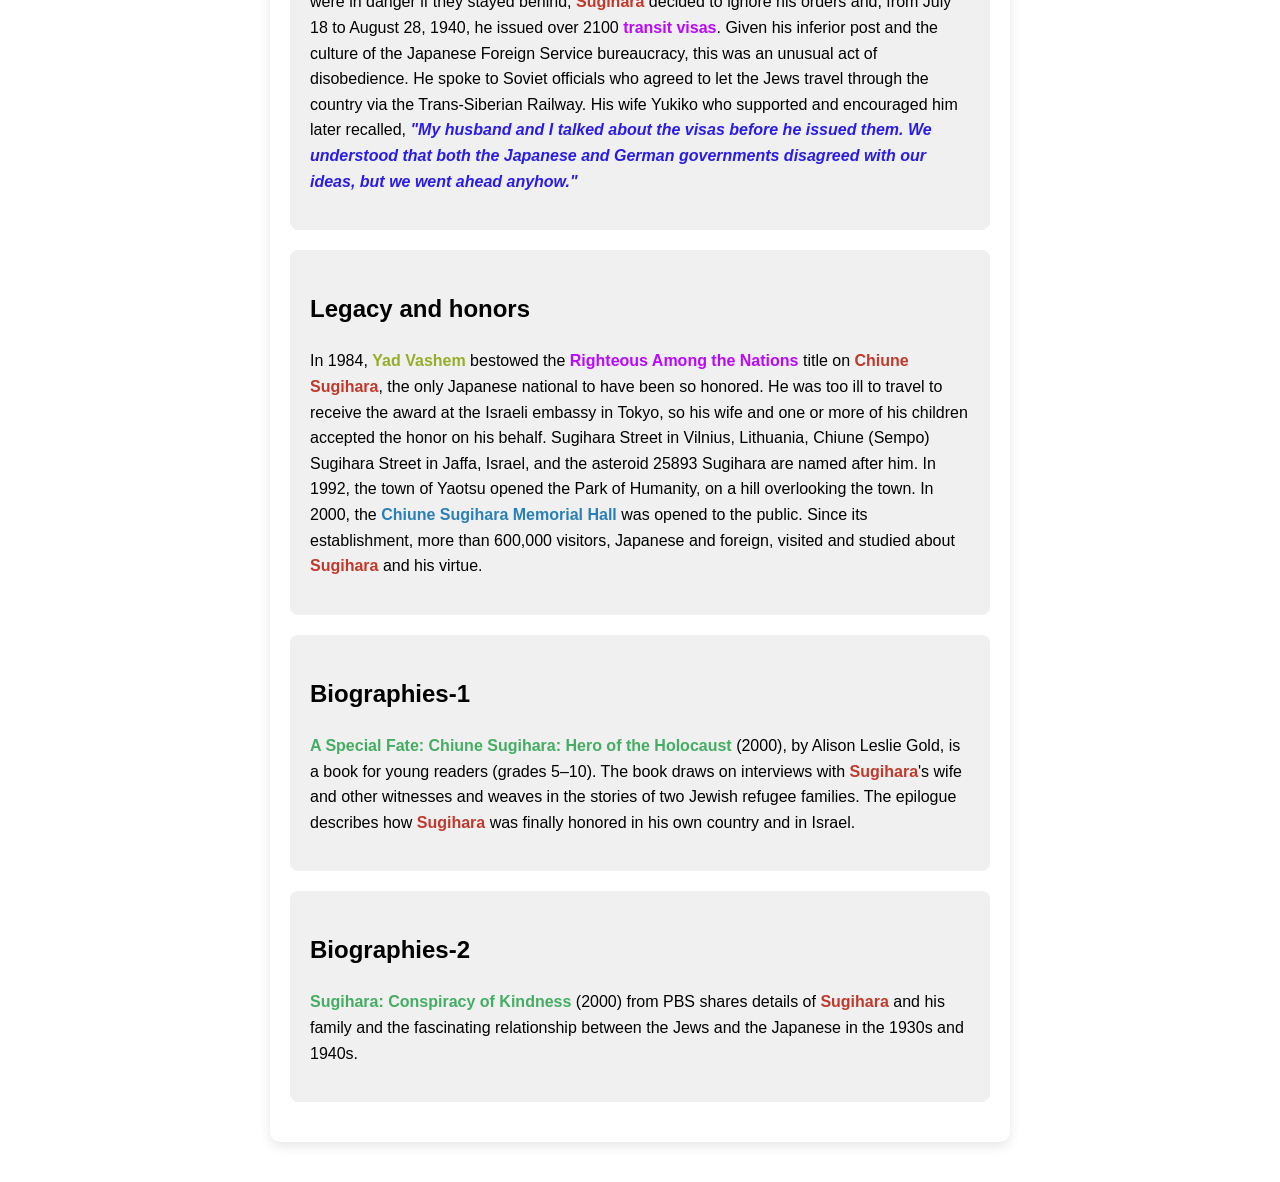
==== commit bc99699d: "Fix title" ====
--- a/encoding.html
+++ b/encoding.html
@@ -59,7 +59,7 @@
 
 
         .section {
-            background-color: #f0f0f0;   /* 薄い灰色 */
+            background-color: #f0f0f0;  
             padding: 20px;
             margin-bottom: 20px;
             border-radius: 8px;
@@ -68,7 +68,8 @@
 
 
         .quote  { 
-            font-style: italic; color: #291cea; 
+            font-style: italic; 
+            color: #291cea; 
             font-weight: bold; 
         }
 
@@ -97,9 +98,6 @@
             color: #b909ff;
              
         }
-
-
-  
 
 
 
@@ -109,7 +107,7 @@
 </head>
 <body><div class="container">
 <div class="header">
-<h1>Transformation from XMl/TEI to HTML: Chiune Sugihara</h1>
+<h1>Transformation from TEI/XML to HTML: Chiune Sugihara</h1>
 <div class="intro">
 <p>This page presents a TEI/XML-encoded text about Chiune Sugihara,
                 transformed into HTML using XSLT. Entities mentioned
@@ -202,16 +200,17 @@
         <p>
           In 1984, <span class="organization">Yad Vashem</span> bestowed the 
           <span class="object">Righteous Among the Nations</span>
-          title on <span class="person">Chiune Sugihara</span>, the only Japanese national to have been so honored. 
-          He was too ill to travel to receive the award at the Israeli embassy in Tokyo, so his wife and one or more of his 
-          children accepted the honor on his behalf. 
+          title on <span class="person">Chiune Sugihara</span>, the only Japanese national 
+          to have been so honored. He was too ill to travel to receive the award at the Israeli 
+          embassy in Tokyo, so his wife and one or more of his children accepted the honor 
+          on his behalf. 
 
           Sugihara Street in Vilnius, Lithuania, Chiune (Sempo) Sugihara Street in Jaffa, Israel, and the 
-          asteroid 25893 Sugihara are named after him. In 1992, the town of Yaotsu opened 
-          the Park of Humanity, on a hill overlooking the town. In 2000, the 
-          <span class="place">Chiune Sugihara Memorial Hall</span> was opened to the public. Since its 
-          establishment, more than 600,000 visitors, Japanese and foreign, visited and studied about 
-          <span class="person">Sugihara</span> and his virtue.
+          asteroid 25893 Sugihara are named after him. In 1992, the town of 
+          Yaotsu opened the Park of Humanity, on a hill overlooking the town. In 2000, 
+          the <span class="place">Chiune Sugihara Memorial Hall</span> was opened to 
+          the public. Since its establishment, more than 600,000 visitors, Japanese and foreign, 
+          visited and studied about <span class="person">Sugihara</span> and his virtue.
         </p>
       </div>
 
